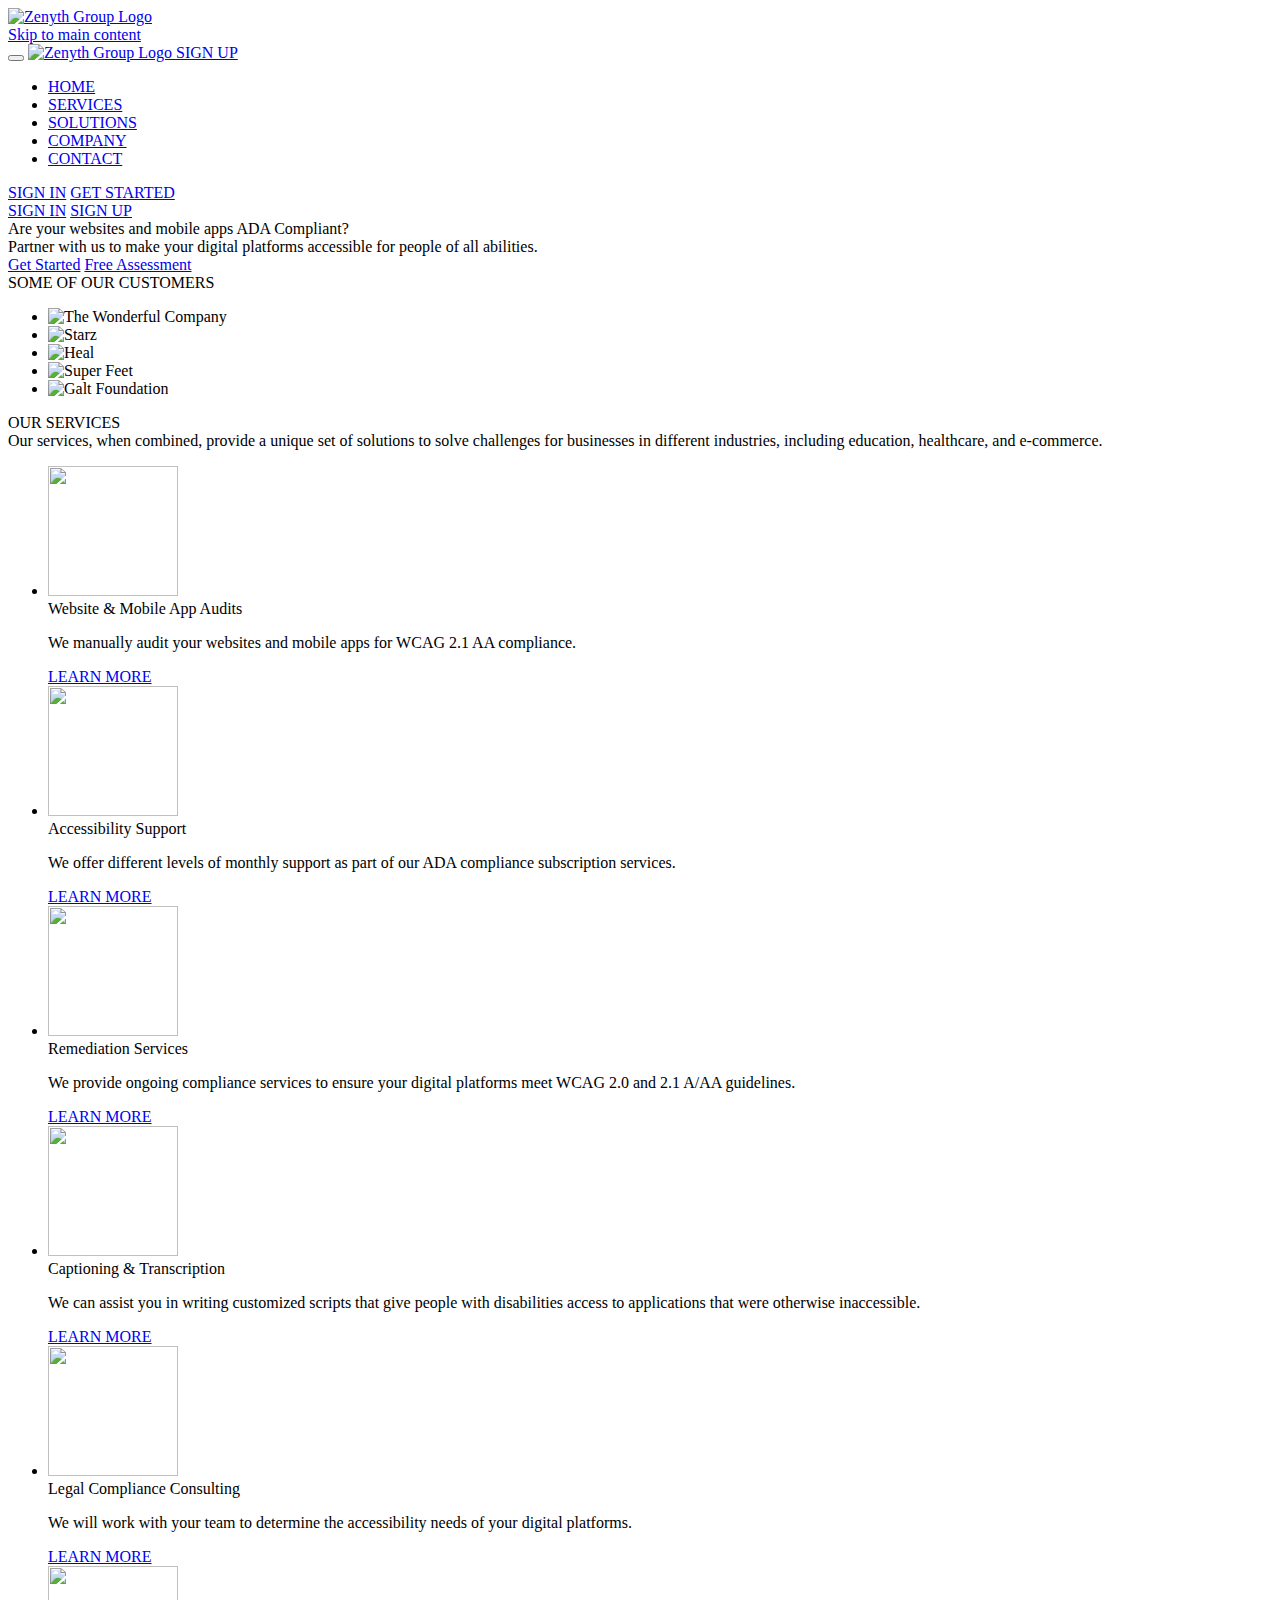
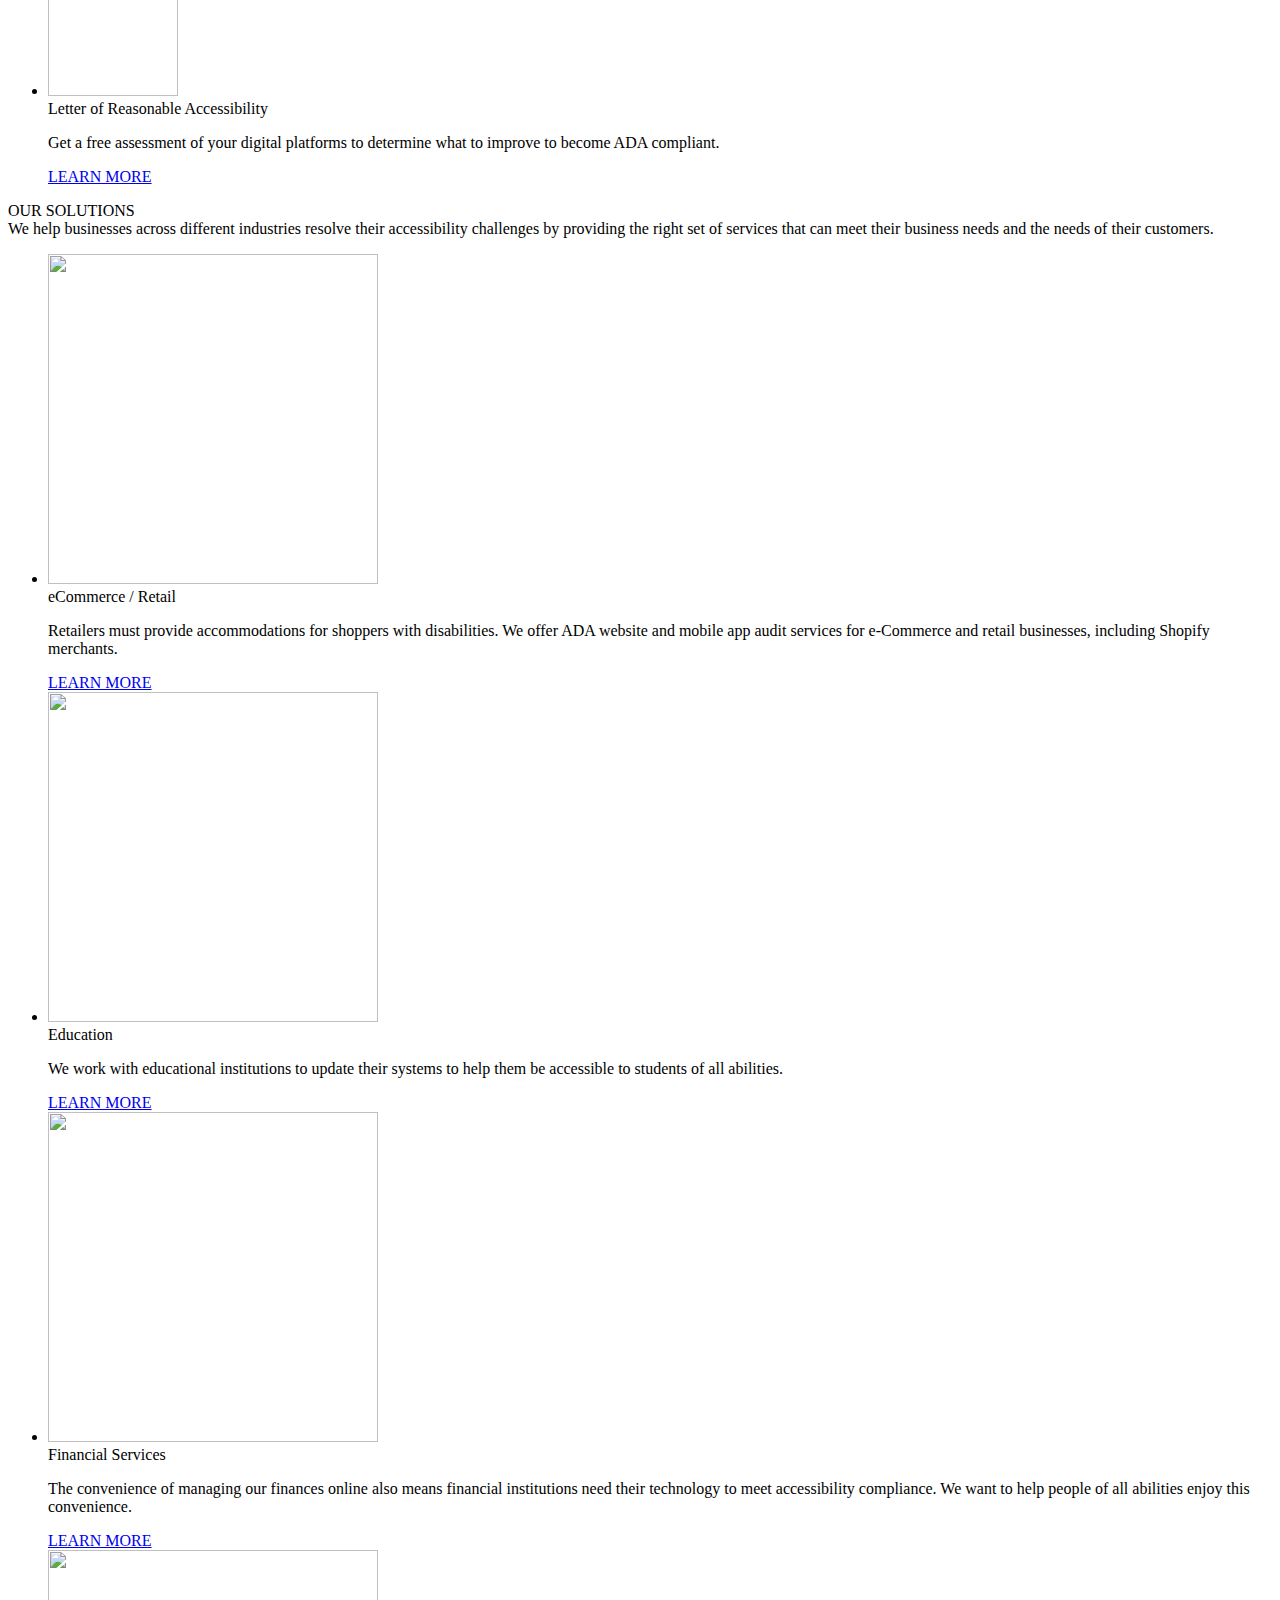
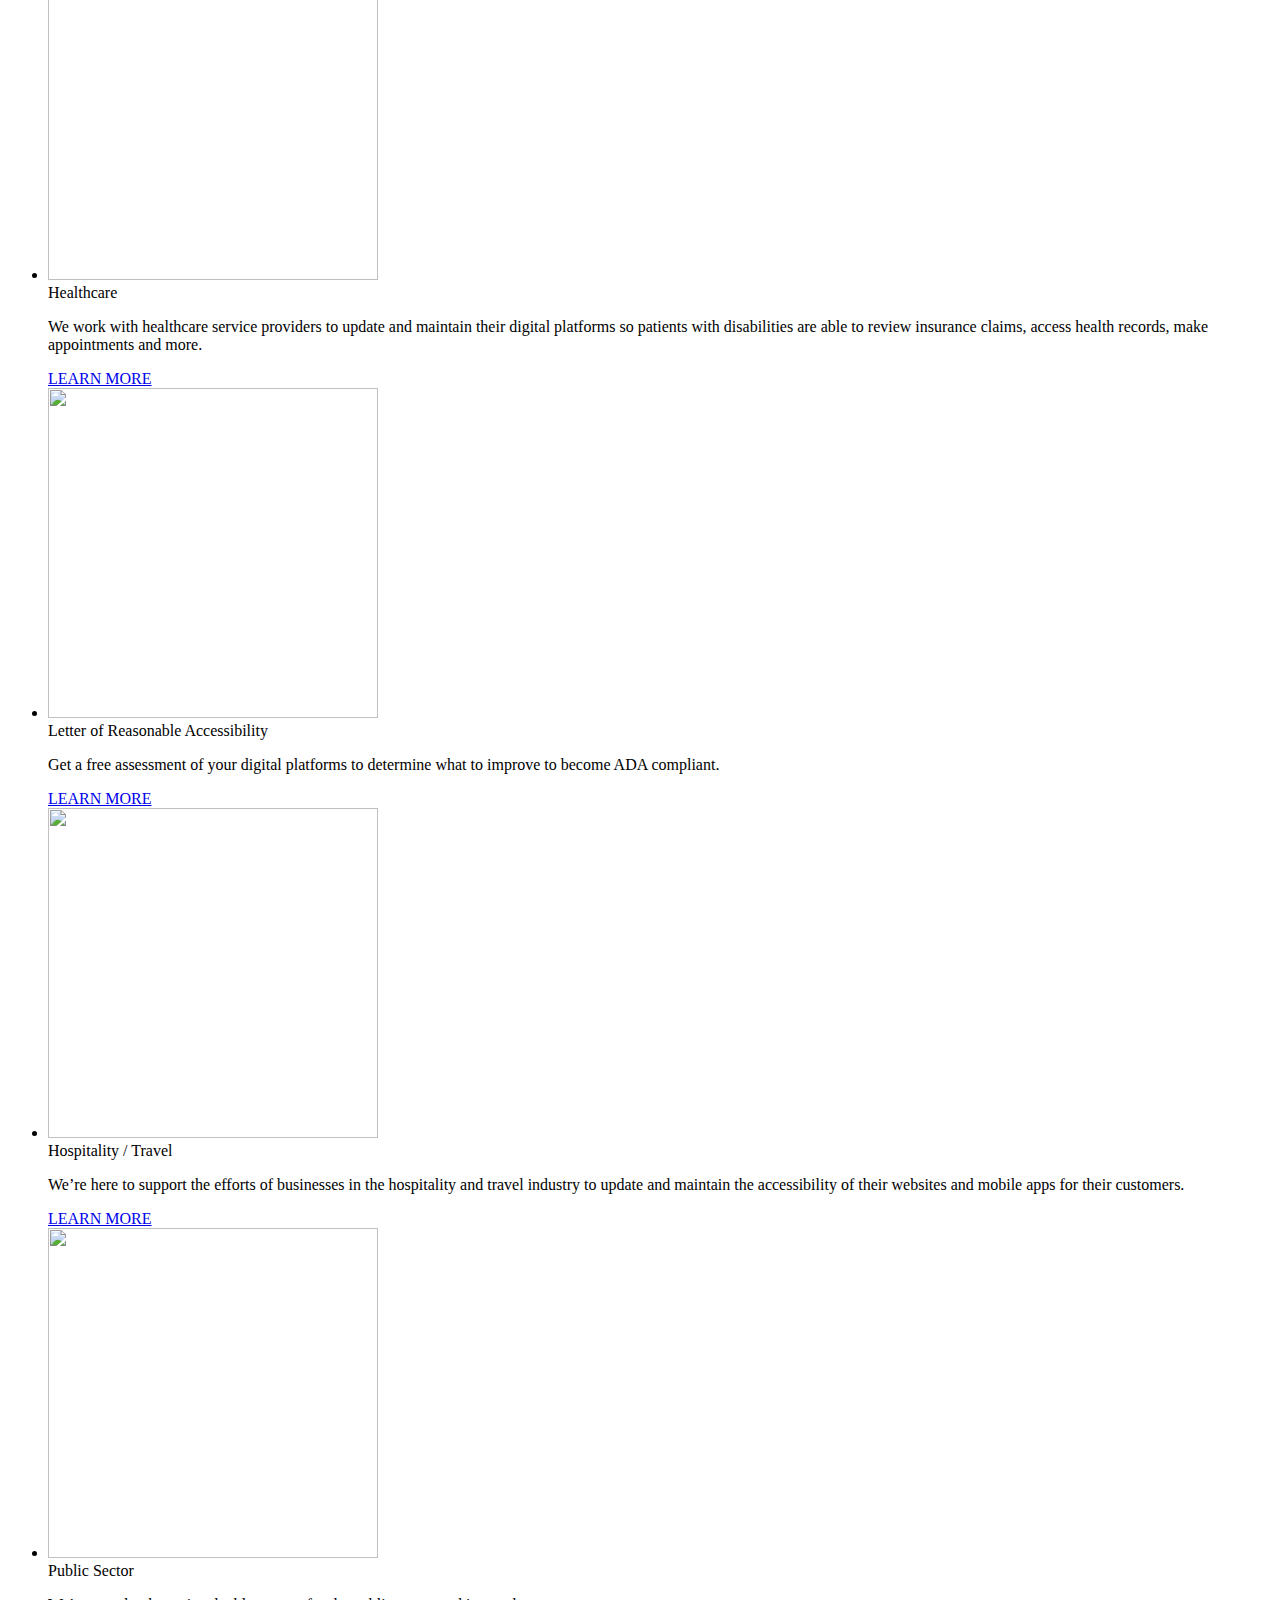
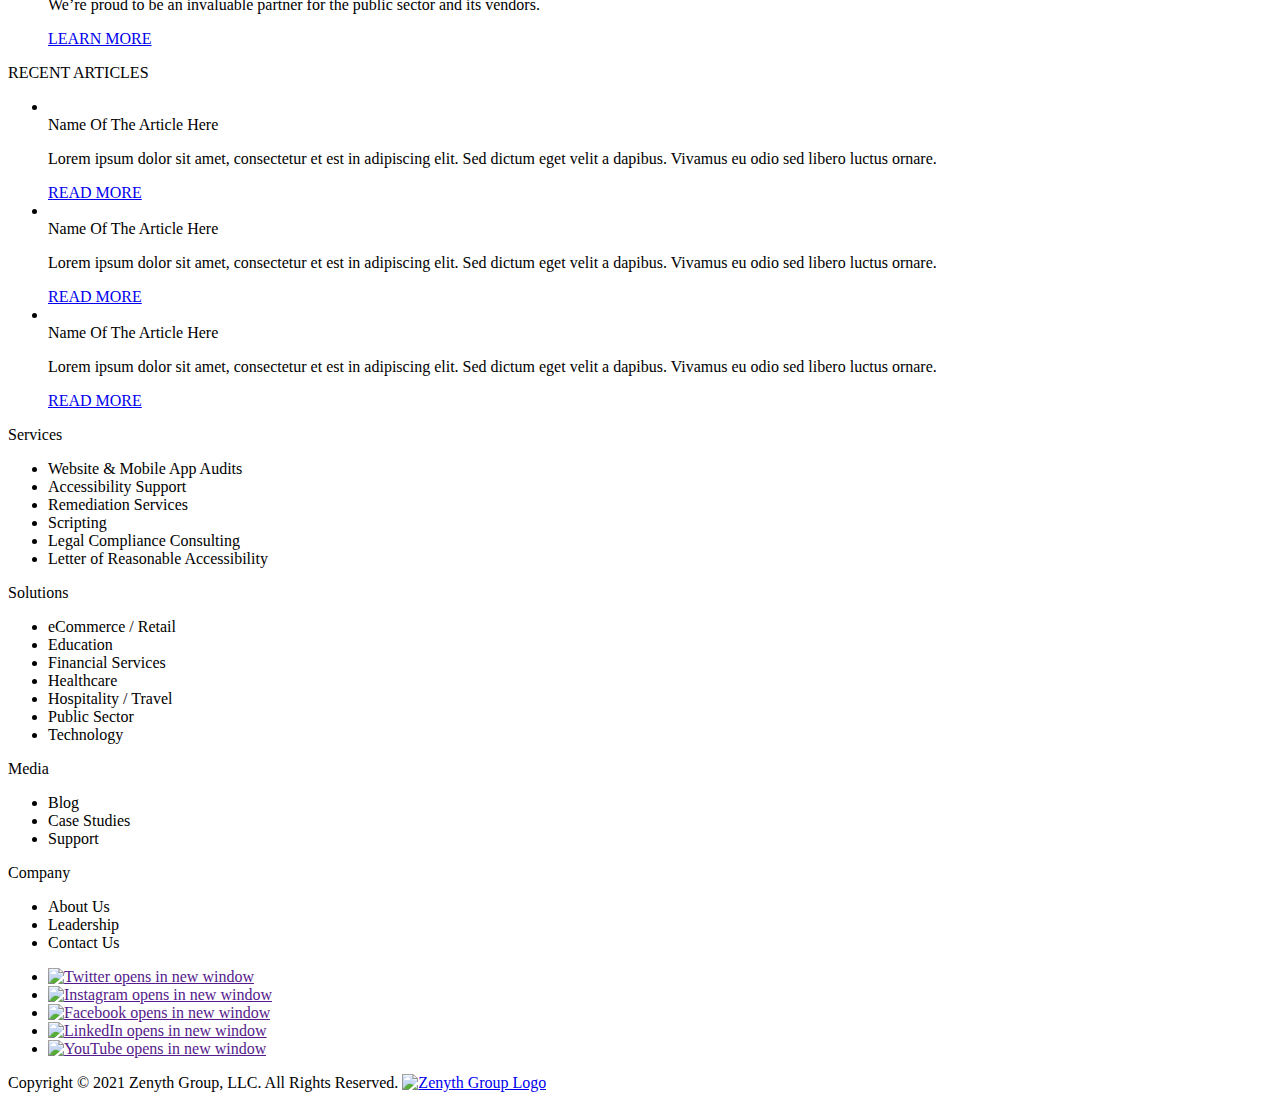
==== index.html @ 2372aa86 "Add files via upload" ====
<!DOCTYPE html>
<html lang="en">
  <head>
    <meta charset="utf-8" />
    <meta http-equiv="X-UA-Compatible" content="IE=edge" />
    <meta name="viewport" content="width=device-width, initial-scale=1" />
    <title>Zenyth Group - ADA Website and App Accessibility</title>
    <meta
      name="description"
      content="A custom answer to a standard problem.We provide lenders with custom experiences for their borrowers that instill confidence through upholding their brand and service standards."
    />
    <meta name="keywords" content="" />

    <!-----FONTS------->
    <link
      rel="stylesheet"
      href="https://fonts.googleapis.com/css?family=Open+Sans:400,300italic,300,600,400italic,600italic,700,700italic,800,800italic"
    />

    <!----BOOTSTRAP----->

    <link rel="stylesheet" href="css/bootstrap.min.css" />

    <!----CSS------>
    <link rel="stylesheet" href="css/common.css" />
    <link rel="stylesheet" href="css/home.css" />
  </head>
  <body>
    <!----HEADER---->
    <header class="row">
      <div class="d-none d-lg-inline col-lg-4">
        <a href="index.html" class="brand_logo">
          <img
            src="images/logo.png"
            alt="Zenyth Group Logo"
            width="270"
            height="100"
          />
        </a>
      </div>
      <a
        class="visually-hidden-focusable skipToContentLink d-none d-lg-inline"
        href="#"
        >Skip to main content</a
      >
      <nav
        class="navbar navbar-expand-lg navbar-light d-lg-inline-block col-lg-4 col-sm-12"
      >
        <div>
          <button
            class="navbar-toggler"
            type="button"
            data-bs-toggle="collapse"
            data-bs-target="#navbarTogglerDemo03"
            aria-controls="navbarTogglerDemo03"
            aria-expanded="false"
            aria-label="Toggle navigation"
          >
            <span class="navbar-toggler-icon"></span>
          </button>
          <a
            href="index.html"
            class="brand_logo_mobile d-lg-none"
            role="button"
          >
            <img
              src="images/logo.png"
              alt="Zenyth Group Logo"
              width="190"
              height="70"
            />
          </a>
          <a href="#" class="redBtn d-lg-none" role="button">SIGN UP</a>
          <div class="collapse navbar-collapse" id="navbarTogglerDemo03">
            <div class="navbar-nav">
              <ul>
                <li>
                  <a
                    class="nav-link active"
                    aria-current="page"
                    href="index.html"
                    >HOME</a
                  >
                </li>
                <li><a class="nav-link" href="services.html">SERVICES</a></li>
                <li><a class="nav-link" href="solutions.html">SOLUTIONS</a></li>
                <li><a class="nav-link" href="#">COMPANY</a></li>
                <li><a class="nav-link" href="#">CONTACT</a></li>
              </ul>
            </div>
            <a
              href="#"
              class="transparentBtnBorder d-lg-none fullWidth"
              role="button"
              >SIGN IN</a
            >
            <a href="#" class="redBtn d-lg-none fullWidth" role="button"
              >GET STARTED</a
            >
          </div>
        </div>
      </nav>
      <div class="col-lg-4 d-none d-lg-inline">
        <div class="buttonLinks float-end">
          <a href="#" class="transparentBtn" role="button">SIGN IN</a>
          <a href="#" class="redBtn" role="button">SIGN UP</a>
        </div>
      </div>
    </header>
    <section id="homePage" class="row mainContainer" role="main">
      <!-- HERO -->
      <div class="topBanner col-sm-12">
        <div class="topBannerContainer">
          <div class="heading" role="heading" aria-level="1">
            Are your websites and mobile apps ADA Compliant?
          </div>
          <div class="partnerText">
            Partner with us to make your digital platforms accessible for people
            of all abilities.
          </div>
          <div class="buttons">
            <a href="contact.php" class="redBtn" role="button">Get Started</a>
            <a
              href="assessment.php"
              class="transparentBtnBorder whiteAll"
              role="button"
              >Free Assessment</a
            >
          </div>
        </div>
      </div>

      <!-- CUSTOMERS -->

      <div class="customers col-sm-12">
        <div class="heading" role="heading" aria-level="2">
          SOME OF OUR CUSTOMERS
        </div>
        <ul>
          <li class="customer-logos">
            <img src="./images/customer1.png" alt="The Wonderful Company" />
          </li>
          <li class="customer-logos">
            <img src="./images/customer2.png" alt="Starz" />
          </li>
          <li class="customer-logos">
            <img src="./images/customer3.png" alt="Heal" />
          </li>
          <li class="customer-logos">
            <img src="./images/customer4.png" alt="Super Feet" />
          </li>
          <li class="customer-logos">
            <img src="./images/customer5.png" alt="Galt Foundation" />
          </li>
        </ul>
      </div>

      <!-- DBA -->

      <div class="dbaContainer col-sm-12">
        <div class="heading" role="heading" aria-level="2">OUR SERVICES</div>
        <div class="description">
          Our services, when combined, provide a unique set of solutions to
          solve challenges for businesses in different industries, including
          education, healthcare, and e-commerce.
        </div>
        <ul class="servicesList">
          <li>
            <img
              src="./images/services1.png"
              style="height: 130px; width: 130px"
              alt=""
            />
            <div class="subHeading" role="heading" aria-level="3">
              Website & Mobile App Audits
            </div>
            <p>
              We manually audit your websites and mobile apps for WCAG 2.1 AA
              compliance.
            </p>
            <a
              href="services.php"
              class="transparentBtnBorder"
              role="button"
              aria-label="Learn more about Website & Mobile App Audits"
              >LEARN MORE</a
            >
          </li>
          <li>
            <img
              src="./images/services3.png"
              style="height: 130px; width: 130px"
              alt=""
            />
            <div class="subHeading" role="heading" aria-level="3">
              Accessibility Support
            </div>
            <p>
              We offer different levels of monthly support as part of our ADA
              compliance subscription services.
            </p>
            <a
              href="services.php"
              class="transparentBtnBorder"
              aria-label="Learn more about Accessibility Support"
              role="button"
              >LEARN MORE</a
            >
          </li>
          <li>
            <img
              src="./images/services3.png"
              style="height: 130px; width: 130px"
              alt=""
            />
            <div class="subHeading" role="heading" aria-level="3">
              Remediation Services
            </div>
            <p>
              We provide ongoing compliance services to ensure your digital
              platforms meet WCAG 2.0 and 2.1 A/AA guidelines.
            </p>
            <a
              href="services.php"
              class="transparentBtnBorder"
              aria-label="Learn more about Remediation Services"
              role="button"
              >LEARN MORE</a
            >
          </li>
          <li>
            <img
              src="./images/services4.png"
              style="height: 130px; width: 130px"
              alt=""
            />
            <div class="subHeading" role="heading" aria-level="3">
              Captioning & Transcription
            </div>
            <p>
              We can assist you in writing customized scripts that give people
              with disabilities access to applications that were otherwise
              inaccessible.
            </p>
            <a
              href="services.php"
              class="transparentBtnBorder"
              aria-label="Learn more about Captioning & Transcription"
              role="button"
              >LEARN MORE</a
            >
          </li>
          <li>
            <img
              src="./images/services5.png"
              style="height: 130px; width: 130px"
              alt=""
            />
            <div class="subHeading" role="heading" aria-level="3">
              Legal Compliance Consulting
            </div>
            <p>
              We will work with your team to determine the accessibility needs
              of your digital platforms.
            </p>
            <a
              href="services.php"
              class="transparentBtnBorder"
              aria-label="Learn more about Legal Compliance Consulting"
              role="button"
              >LEARN MORE</a
            >
          </li>
          <li>
            <img
              src="./images/services6.png"
              style="height: 130px; width: 130px"
              alt=""
            />
            <div class="subHeading" role="heading" aria-level="3">
              Letter of Reasonable Accessibility
            </div>
            <p>
              Get a free assessment of your digital platforms to determine what
              to improve to become ADA compliant.
            </p>
            <a
              href="services.php"
              class="transparentBtnBorder"
              aria-label="Learn more about Letter of Reasonable Accessibility"
              role="button"
              >LEARN MORE</a
            >
          </li>
        </ul>
      </div>

      <!-- SOLUTIONS -->

      <div class="solutions col-sm-12">
        <div class="container">
          <div class="heading" role="heading" aria-level="2">OUR SOLUTIONS</div>
          <div class="description">
            We help businesses across different industries resolve their
            accessibility challenges by providing the right set of services that
            can meet their business needs and the needs of their customers.
          </div>
          <ul>
            <li class="solution left">
              <img
                src="./images/solutions1.png"
                style="height: 330px; width: 330px"
                alt=""
              />
              <div class="content">
                <div class="subHeading" role="heading" aria-level="3">
                  eCommerce / Retail
                </div>
                <p>
                  Retailers must provide accommodations for shoppers with
                  disabilities. We offer ADA website and mobile app audit
                  services for e-Commerce and retail businesses, including
                  Shopify merchants.
                </p>
                <a
                  href="solutions.php"
                  class="transparentBtnBorder"
                  role="button"
                  aria-label="Learn more about eCommerce / Retail"
                  >LEARN MORE</a
                >
              </div>
            </li>
            <li class="solution right">
              <img
                src="./images/solutions2.png"
                style="height: 330px; width: 330px"
                alt=""
              />
              <div class="content">
                <div class="subHeading" role="heading" aria-level="3">
                  Education
                </div>
                <p>
                  We work with educational institutions to update their systems
                  to help them be accessible to students of all abilities.
                </p>
                <a
                  href="solutions.php"
                  class="transparentBtnBorder"
                  role="button"
                  aria-label="Learn more about Education"
                  >LEARN MORE</a
                >
              </div>
            </li>
            <li class="solution left">
              <img
                src="./images/solutions3.png"
                style="height: 330px; width: 330px"
                alt=""
              />
              <div class="content">
                <div class="subHeading" role="heading" aria-level="3">
                  Financial Services
                </div>
                <p>
                  The convenience of managing our finances online also means
                  financial institutions need their technology to meet
                  accessibility compliance. We want to help people of all
                  abilities enjoy this convenience.
                </p>
                <a
                  href="solutions.php"
                  class="transparentBtnBorder"
                  role="button"
                  aria-label="Learn more about Financial Services"
                  >LEARN MORE</a
                >
              </div>
            </li>
            <li class="solution right">
              <img
                src="./images/solutions4.png"
                style="height: 330px; width: 330px"
                alt=""
              />
              <div class="content">
                <div class="subHeading" role="heading" aria-level="3">
                  Healthcare
                </div>
                <p>
                  We work with healthcare service providers to update and
                  maintain their digital platforms so patients with disabilities
                  are able to review insurance claims, access health records,
                  make appointments and more.
                </p>
                <a
                  href="solutions.php"
                  class="transparentBtnBorder"
                  role="button"
                  aria-label="Learn more about Healthcare"
                  >LEARN MORE</a
                >
              </div>
            </li>
            <li class="solution left">
              <img
                src="./images/solutions5.png"
                style="height: 330px; width: 330px"
                alt=""
              />
              <div class="content">
                <div class="subHeading" role="heading" aria-level="3">
                  Letter of Reasonable Accessibility
                </div>
                <p>
                  Get a free assessment of your digital platforms to determine
                  what to improve to become ADA compliant.
                </p>
                <a
                  href="solutions.php"
                  class="transparentBtnBorder"
                  role="button"
                  aria-label="Learn more about Letter of Reasonable Accessibility"
                  >LEARN MORE</a
                >
              </div>
            </li>
            <li class="solution right">
              <img
                src="./images/solutions6.png"
                style="height: 330px; width: 330px"
                alt=""
              />
              <div class="content">
                <div class="subHeading" role="heading" aria-level="3">
                  Hospitality / Travel
                </div>
                <p>
                  We’re here to support the efforts of businesses in the
                  hospitality and travel industry to update and maintain the
                  accessibility of their websites and mobile apps for their
                  customers.
                </p>
                <a
                  href="solutions.php"
                  class="transparentBtnBorder"
                  role="button"
                  aria-label="Learn more about Hospitality / Travel"
                  >LEARN MORE</a
                >
              </div>
            </li>
            <li class="solution left">
              <img
                src="./images/solutions7.png"
                style="height: 330px; width: 330px"
                alt=""
              />
              <div class="content">
                <div class="subHeading" role="heading" aria-level="3">
                  Public Sector
                </div>
                <p>
                  We’re proud to be an invaluable partner for the public sector
                  and its vendors.
                </p>
                <a
                  href="solutions.php"
                  class="transparentBtnBorder"
                  role="button"
                  aria-label="Learn more about Public Sector"
                  >LEARN MORE</a
                >
              </div>
            </li>
          </ul>
        </div>
      </div>

      <!-- ARTICLES -->

      <div class="articles col-sm-12">
        <div class="heading" role="heading" aria-level="2">RECENT ARTICLES</div>
        <ul>
          <li>
            <img src="./images/article1.png" alt="" />
            <div class="subHeading" role="heading" aria-level="3">
              Name Of The Article Here
            </div>
            <p>
              Lorem ipsum dolor sit amet, consectetur et est in adipiscing elit.
              Sed dictum eget velit a dapibus. Vivamus eu odio sed libero luctus
              ornare.
            </p>
            <a
              href="solutions.php"
              class="transparentBtnBorder"
              role="button"
              aria-label="Read more about article 1"
              >READ MORE</a
            >
          </li>
          <li>
            <img src="./images/article2.png" alt="" />
            <div class="subHeading" role="heading" aria-level="3">
              Name Of The Article Here
            </div>
            <p>
              Lorem ipsum dolor sit amet, consectetur et est in adipiscing elit.
              Sed dictum eget velit a dapibus. Vivamus eu odio sed libero luctus
              ornare.
            </p>
            <a
              href="solutions.php"
              class="transparentBtnBorder"
              role="button"
              aria-label="Read more about article 2"
              >READ MORE</a
            >
          </li>
          <li>
            <img src="./images/article3.png" alt="" />
            <div class="subHeading" role="heading" aria-level="3">
              Name Of The Article Here
            </div>
            <p>
              Lorem ipsum dolor sit amet, consectetur et est in adipiscing elit.
              Sed dictum eget velit a dapibus. Vivamus eu odio sed libero luctus
              ornare.
            </p>
            <a
              href="solutions.php"
              class="transparentBtnBorder"
              role="button"
              aria-label="Read more about article 3"
              >READ MORE</a
            >
          </li>
        </ul>
      </div>
    </section>
    <footer>
      <div class="AllLinksList d-none d-lg-flex">
        <div class="servicesList">
          <div class="subHeading" role="heading" aria-level="3">Services</div>
          <ul>
            <li>Website & Mobile App Audits</li>
            <li>Accessibility Support</li>
            <li>Remediation Services</li>
            <li>Scripting</li>
            <li>Legal Compliance Consulting</li>
            <li>Letter of Reasonable Accessibility</li>
          </ul>
        </div>
        <div class="solutionsList">
          <div class="subHeading" role="heading" aria-level="3">Solutions</div>
          <ul>
            <li>eCommerce / Retail</li>
            <li>Education</li>
            <li>Financial Services</li>
            <li>Healthcare</li>
            <li>Hospitality / Travel</li>
            <li>Public Sector</li>
            <li>Technology</li>
          </ul>
        </div>
        <div class="mediaList">
          <div class="subHeading" role="heading" aria-level="3">Media</div>
          <ul>
            <li>Blog</li>
            <li>Case Studies</li>
            <li>Support</li>
          </ul>
        </div>
        <div class="companyList">
          <div class="subHeading" role="heading" aria-level="3">Company</div>
          <ul>
            <li>About Us</li>
            <li>Leadership</li>
            <li>Contact Us</li>
          </ul>
        </div>
      </div>
      <div class="bottomBar">
        <ul class="SocialMediaLogos d-none d-lg-block">
          <li>
            <a href="" target="_blank"
              ><img
                src="./images/social-tw.png"
                alt="Twitter opens in new window"
                style="height: 20px; width: 20px"
            /></a>
          </li>
          <li>
            <a href="" target="_blank"
              ><img
                src="./images/social-ig.png"
                alt="Instagram opens in new window"
                style="height: 20px; width: 20px"
            /></a>
          </li>
          <li>
            <a href="" target="_blank"
              ><img
                src="./images/social-fb.png"
                alt="Facebook opens in new window"
                style="height: 20px; width: 20px"
            /></a>
          </li>
          <li>
            <a href="" target="_blank"
              ><img
                src="./images/social-li.png"
                alt="LinkedIn opens in new window"
                style="height: 20px; width: 20px"
            /></a>
          </li>
          <li>
            <a href="" target="_blank"
              ><img
                src="./images/social-yt.png"
                alt="YouTube opens in new window"
                style="height: 20px; width: 20px"
            /></a>
          </li>
        </ul>
        <span class="copyright">
          Copyright © 2021 Zenyth Group, LLC. All Rights Reserved.
        </span>
        <a href="index.html" class="brand_logo d-none d-lg-block">
          <img
            src="images/logo.png"
            alt="Zenyth Group Logo"
            width="150"
            height="70"
          />
        </a>
      </div>
    </footer>
    <script src="js/bootstrap.min.js"></script>
  </body>
</html>
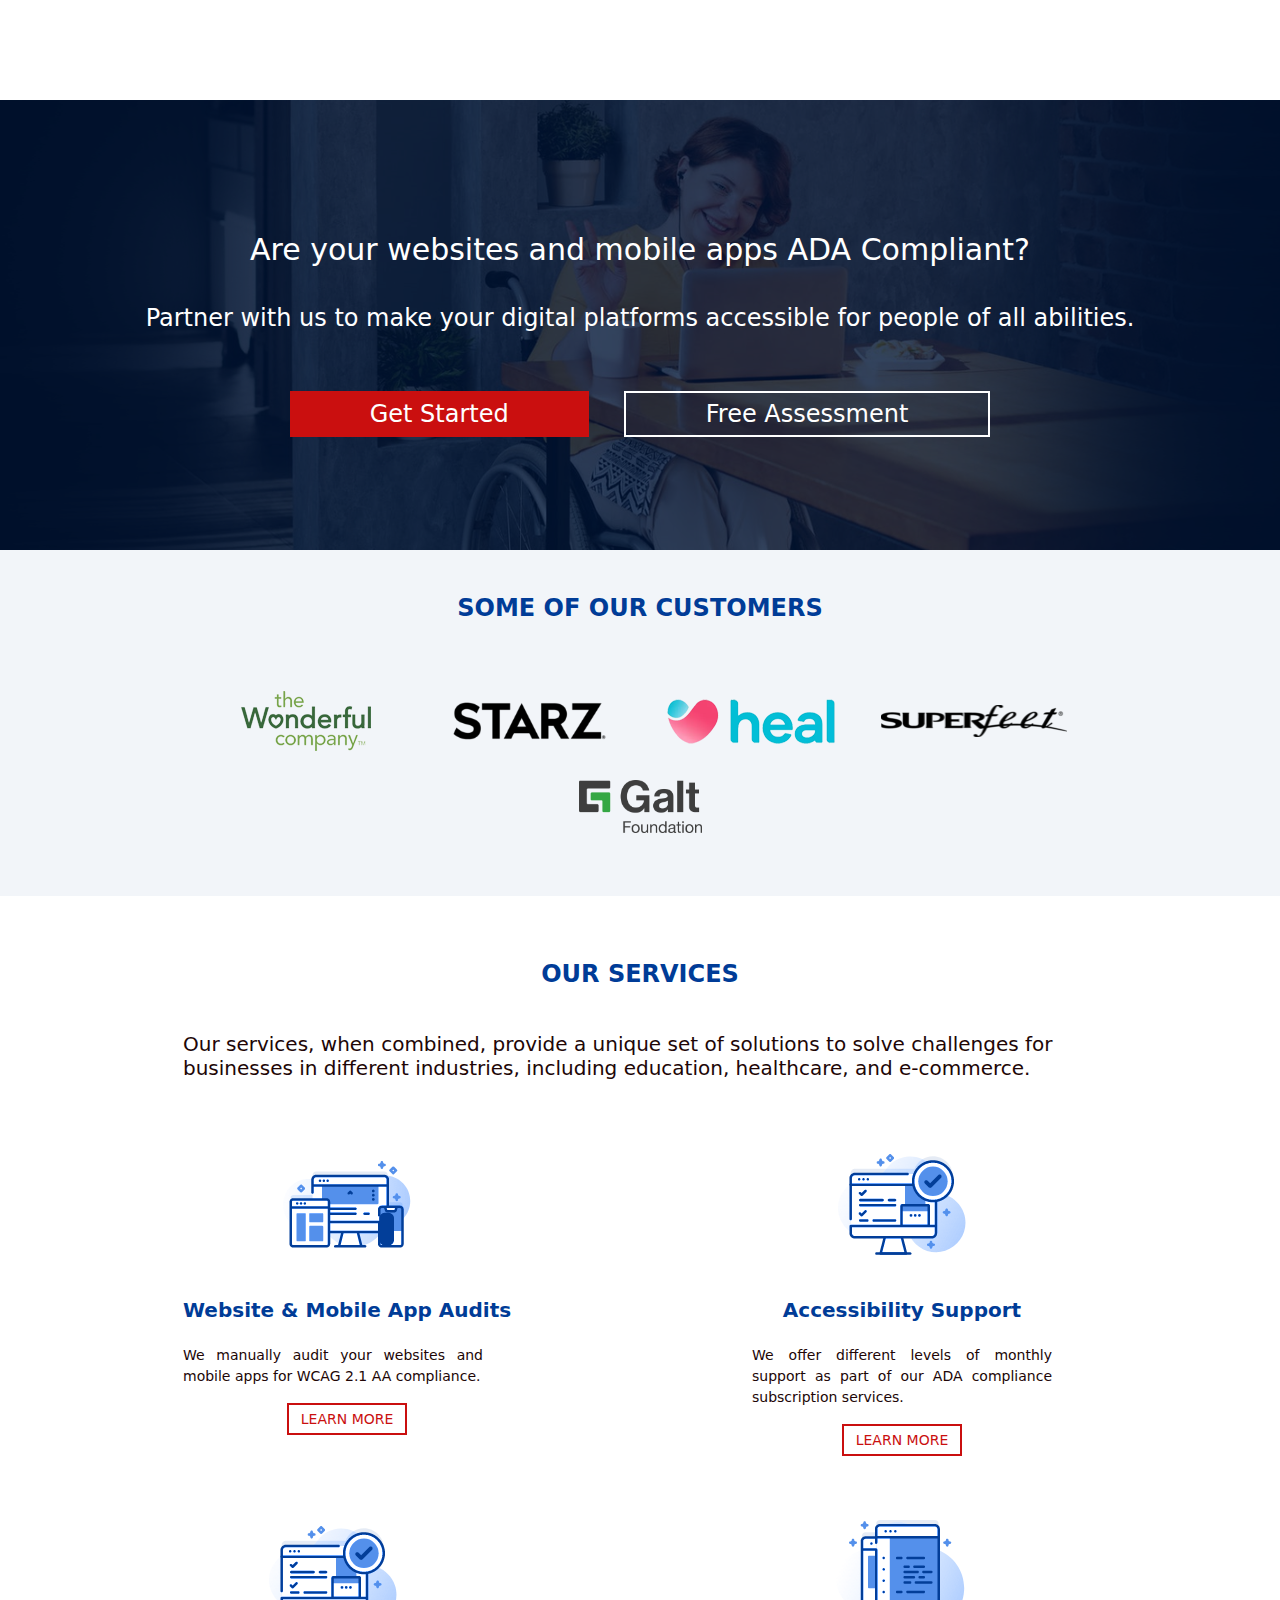
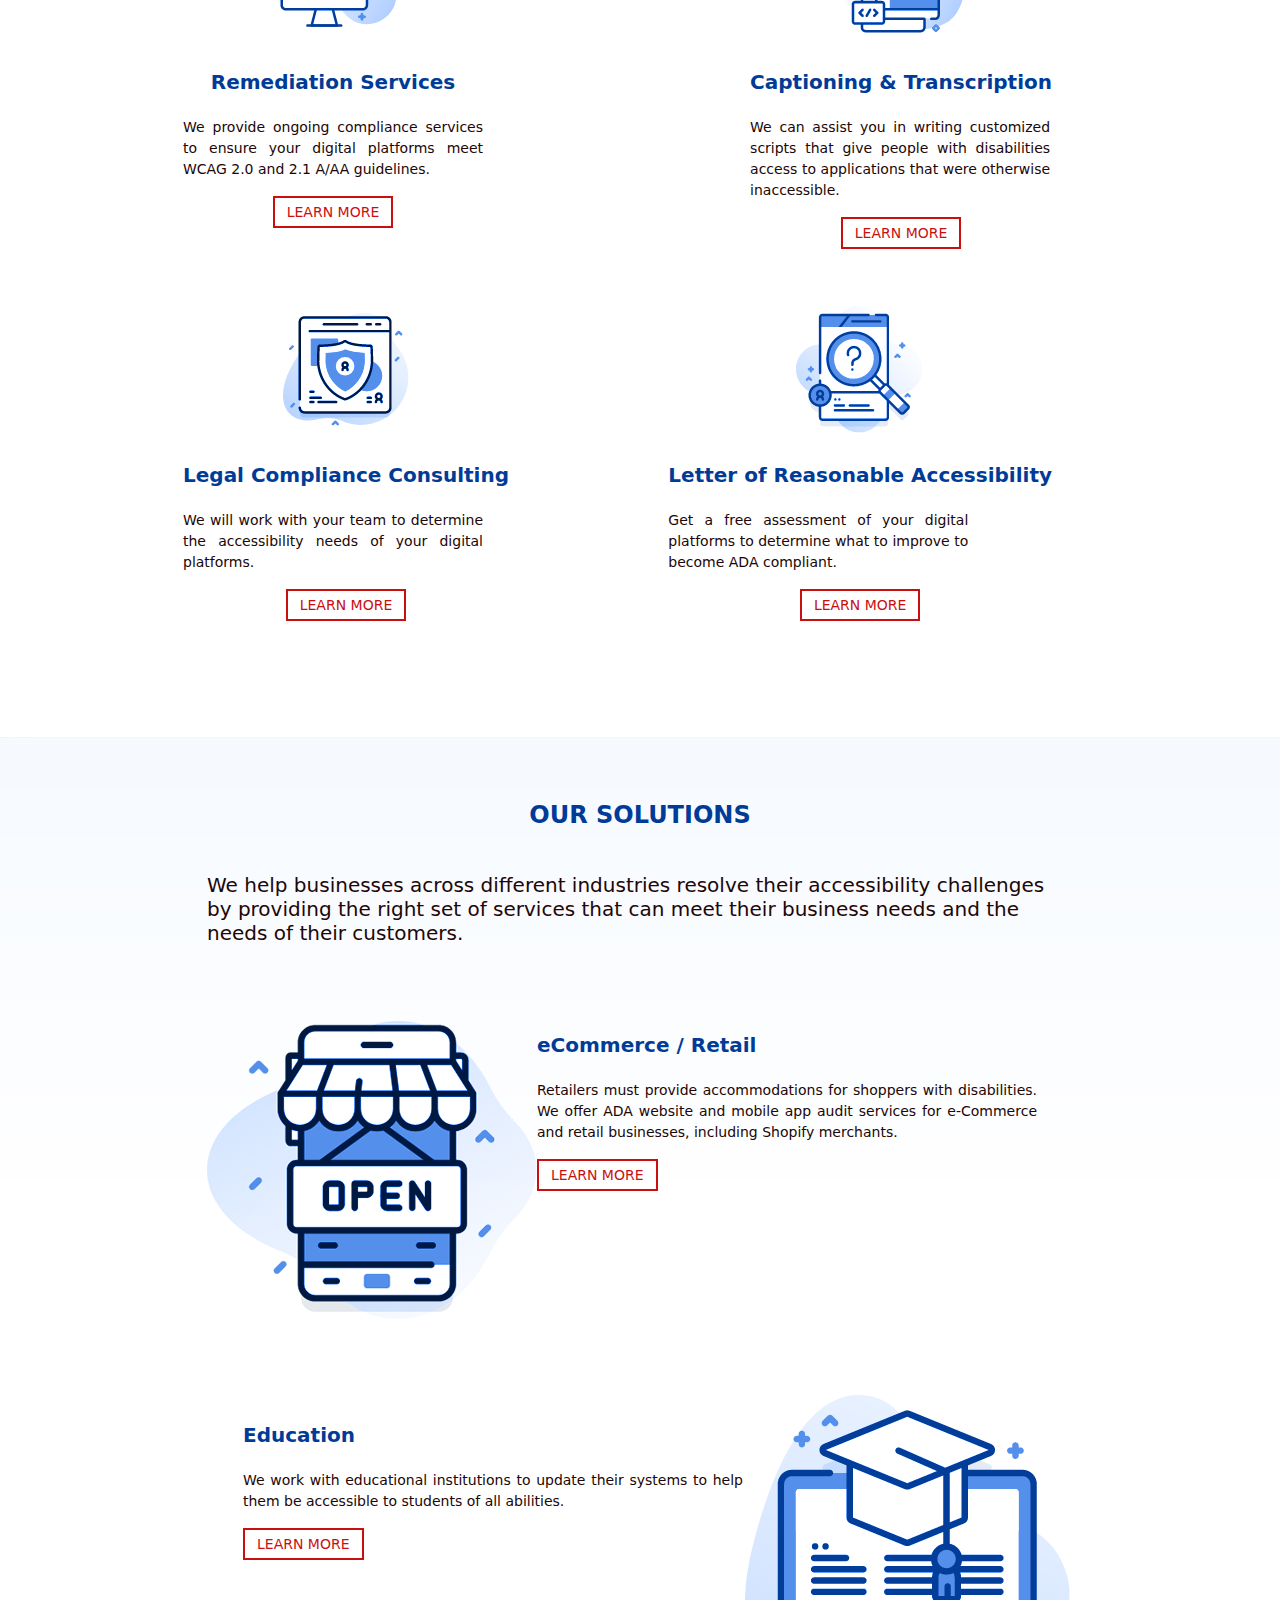
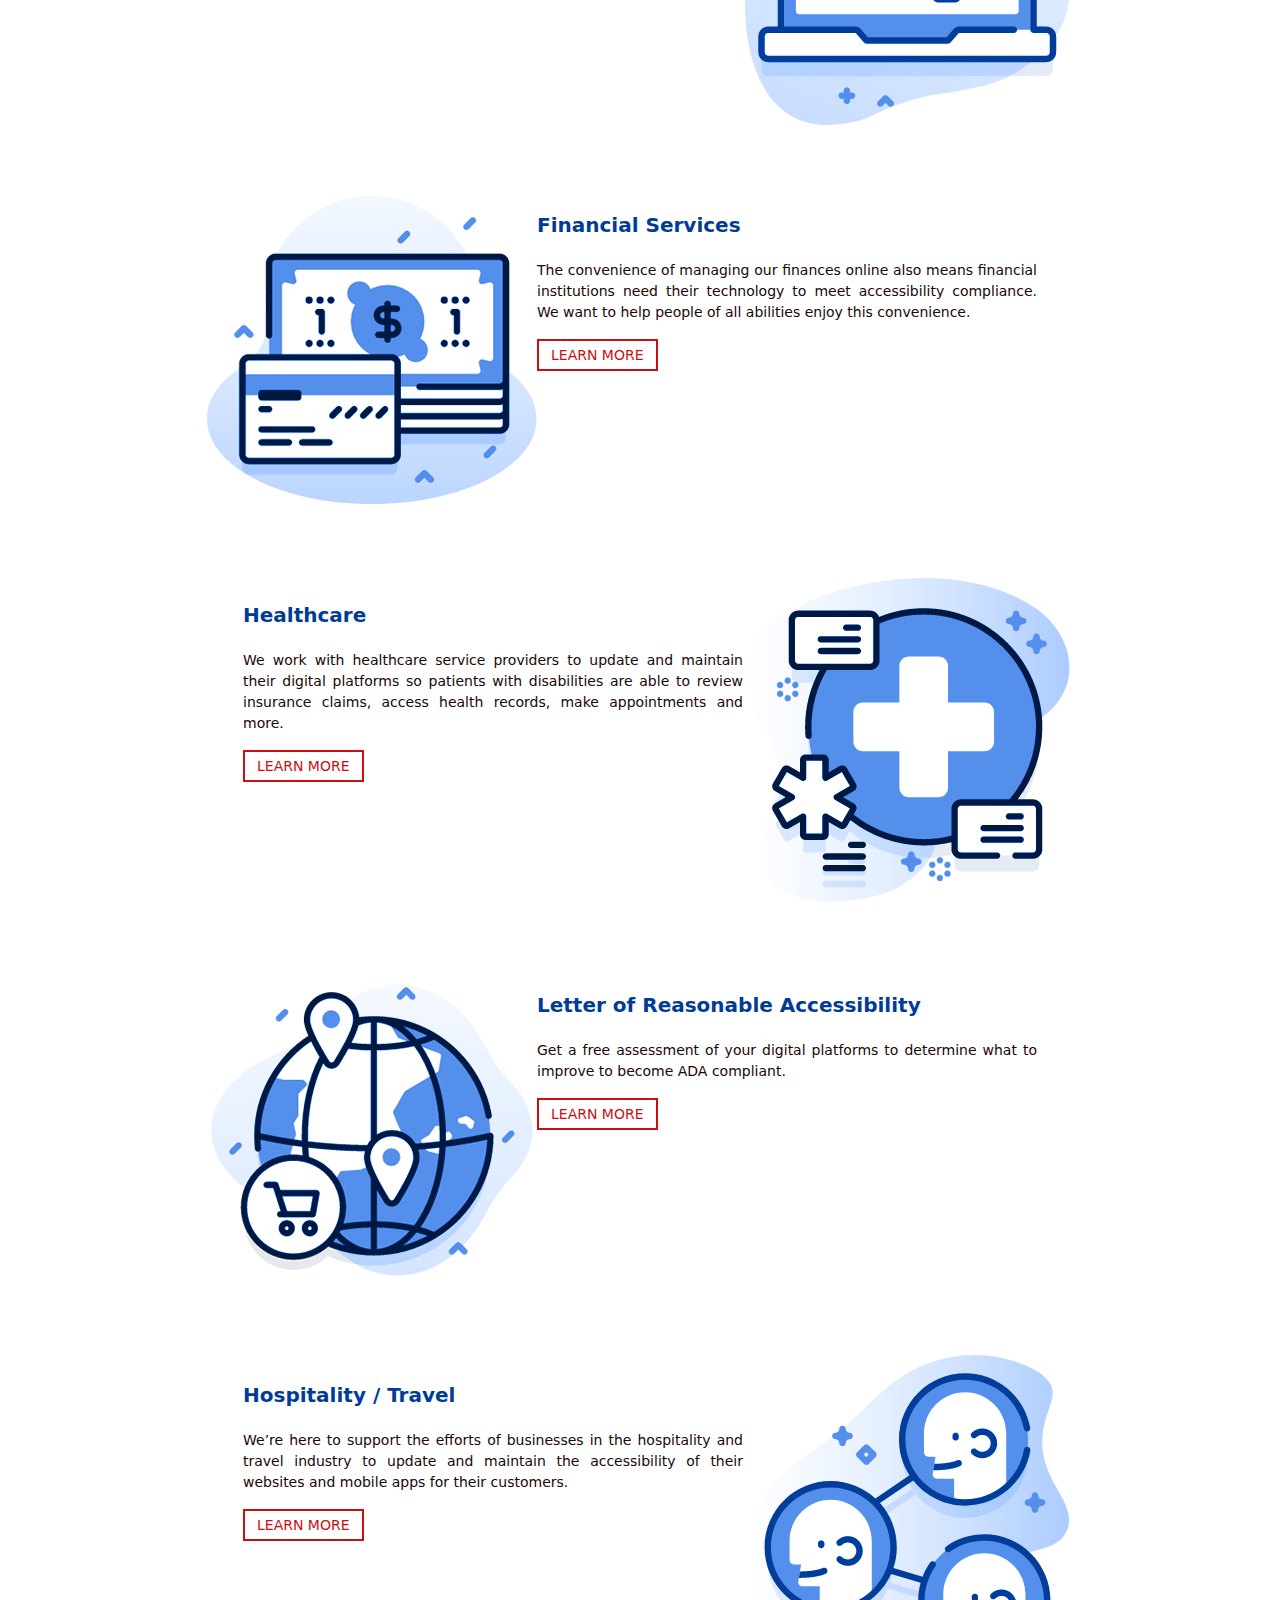
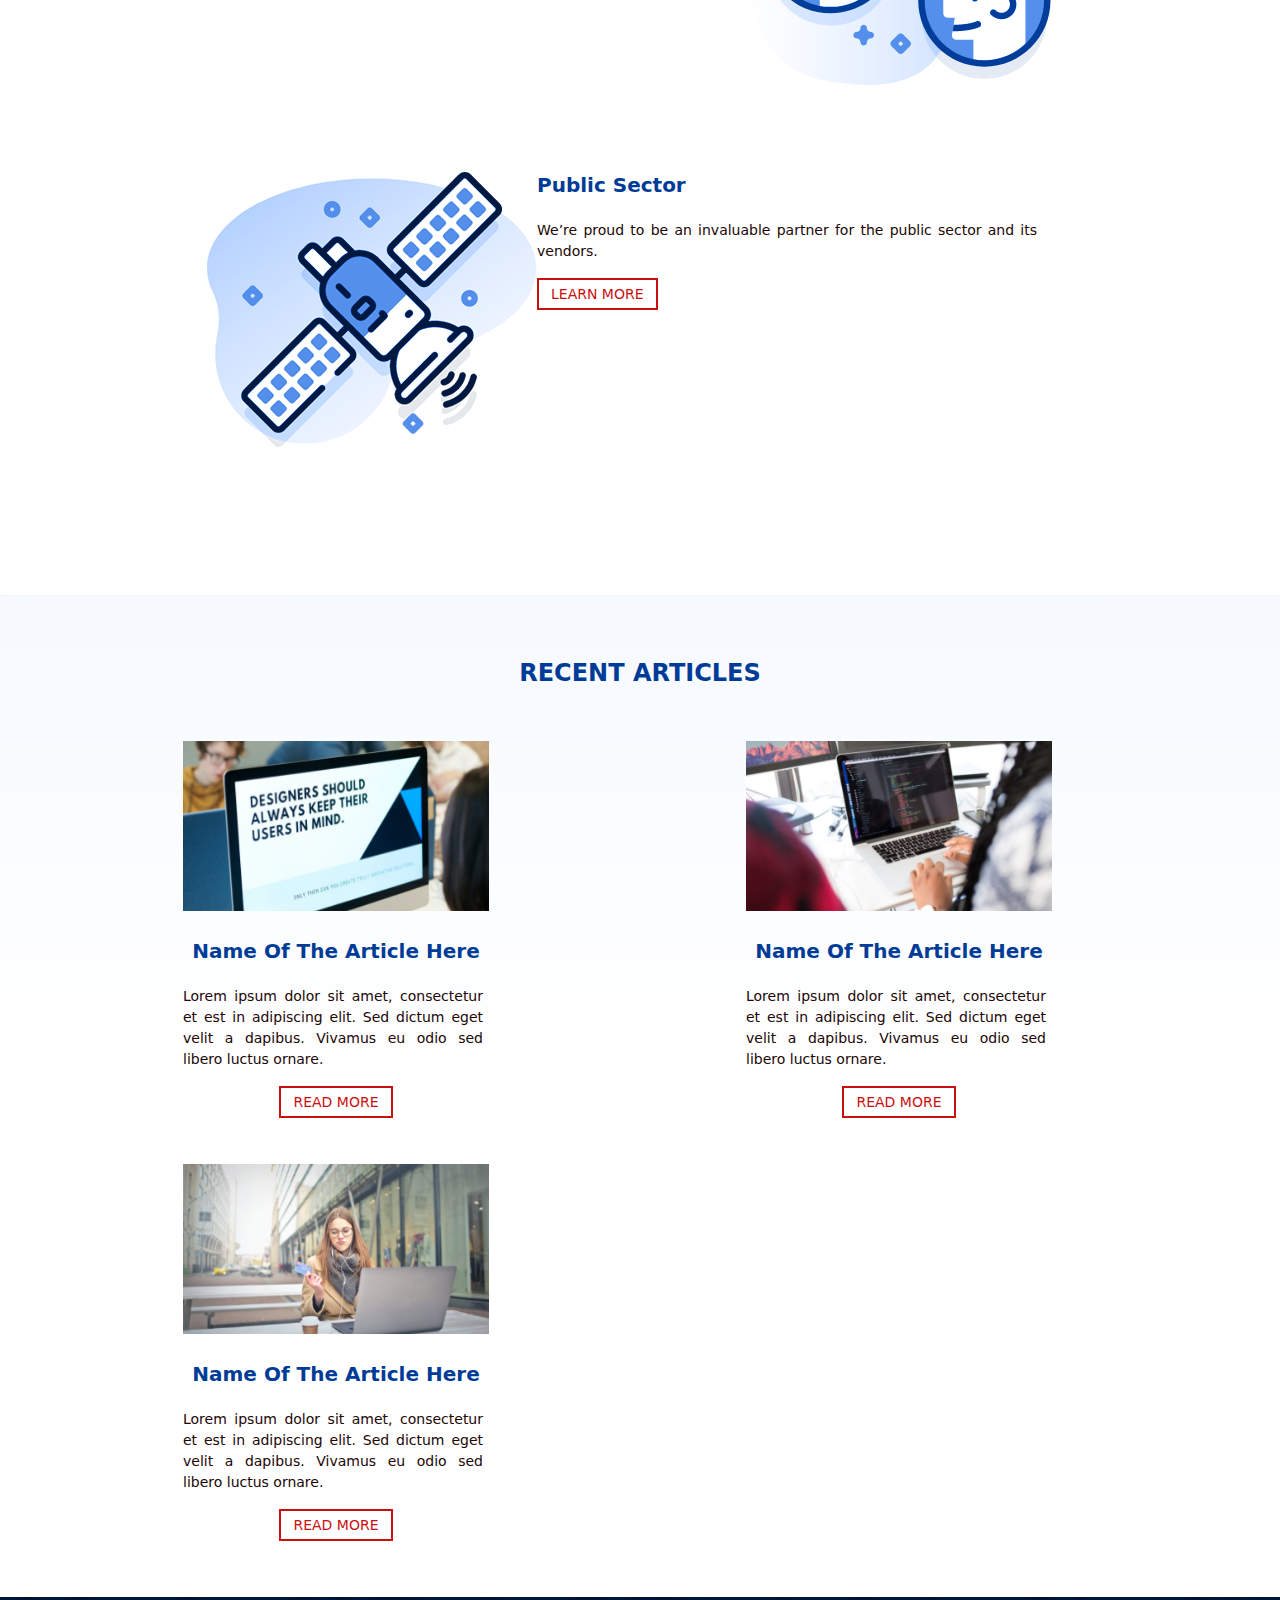
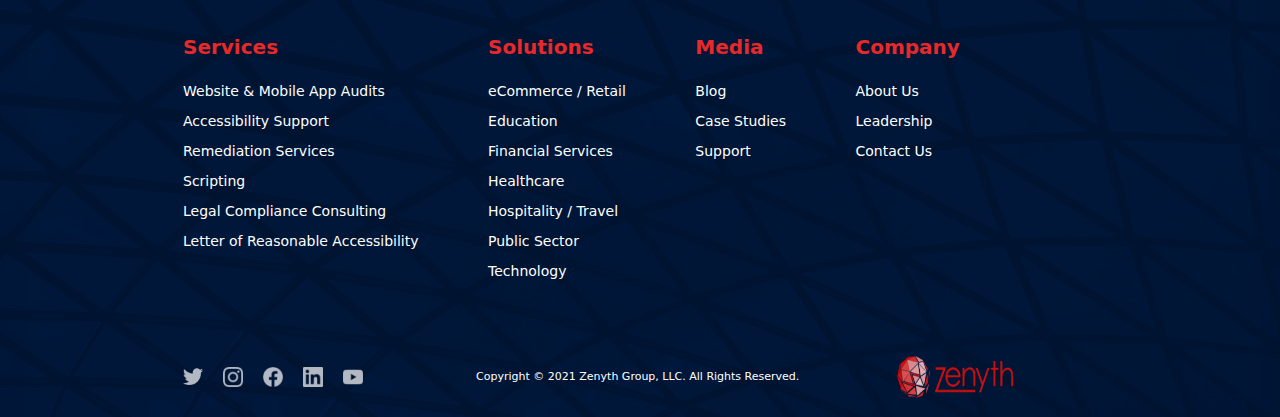
==== commit 81284944: "commenting header to test" ====
--- a/index.html
+++ b/index.html
@@ -27,7 +27,7 @@
   </head>
   <body>
     <!----HEADER---->
-    <header class="row">
+    <!-- <header class="row">
       <div class="d-none d-lg-inline col-lg-4">
         <a href="index.html" class="brand_logo">
           <img
@@ -106,7 +106,7 @@
           <a href="#" class="redBtn" role="button">SIGN UP</a>
         </div>
       </div>
-    </header>
+    </header> -->
     <section id="homePage" class="row mainContainer" role="main">
       <!-- HERO -->
       <div class="topBanner col-sm-12">
--- a/css/common.css
+++ b/css/common.css
@@ -0,0 +1,409 @@
+/* common css */
+.row {
+  margin: 0;
+  padding: 0;
+}
+.redBtn,
+.redBtn:hover {
+  background-color: #ca0f0f;
+  color: #ffffff;
+}
+a {
+  text-decoration: none;
+}
+.transparentBtn,
+.transparentBtn:hover {
+  color: #ca0f0f;
+}
+.transparentBtnBorder,
+.transparentBtnBorder:hover {
+  color: #ca0f0f;
+  border: 2px solid #ca0f0f;
+}
+.fullWidth {
+  width: 100%;
+  display: block;
+  padding: 9px 0px !important;
+  font-size: 24px !important;
+  text-align: center;
+}
+
+ul {
+  padding: 0;
+  margin: 0;
+}
+li {
+  list-style: none;
+}
+
+body {
+  width: 100%;
+  background-color: #ffffff;
+}
+
+section.mainContainer {
+  margin-top: 70px;
+}
+@media screen and (min-width: 992px) {
+  section.mainContainer {
+    margin-top: 100px;
+  }
+}
+
+/*topbanner common css*/
+.topBanner {
+  height: 450px;
+  background-color: #084b9b;
+  background-image: url(../images/hero-home.png);
+  background-position: center center;
+  background-repeat: no-repeat;
+  color: #ffffff;
+}
+.topBanner .topBannerContainer {
+  padding: 28px 22px 0;
+  display: flex;
+  flex-direction: column;
+  align-items: center;
+  justify-content: center;
+}
+.topBanner .partnerText {
+  font-size: 20px;
+  margin: 30px 0 45px;
+  text-align: center;
+  padding: 0 20px;
+}
+.topBanner .heading {
+  font-size: 24px !important;
+  font-weight: normal;
+  line-height: 1.5;
+  text-align: center;
+}
+.topBanner .buttons a {
+  padding: 9px 80px;
+  font-size: 24px;
+  display: block;
+}
+.topBanner .buttons a:first-child {
+  margin-bottom: 30px;
+}
+
+.topBanner .buttons a:last-child {
+  color: #ffffff;
+  border-color: #ffffff;
+  padding: 9px 52px;
+}
+
+@media screen and (min-width: 992px) {
+    .topBanner .topBannerContainer {
+    padding-top: 130px;
+  }
+  .topBanner .heading {
+    font-size: 30px !important;
+    line-height: 40px;
+  }
+  .topBanner .partnerText {
+    font-size: 24px;
+    margin: 30px 0 60px;
+  }
+  .topBanner .buttons a:first-child {
+    margin-right: 30px;
+    margin-bottom: 0;
+  }
+
+  .topBanner .buttons a:last-child {
+    color: #ffffff;
+    border-color: #ffffff;
+    padding: 7px 80px;
+  }
+  .topBanner .buttons a {
+    display: inline;
+  }
+}
+
+
+/*dba container */
+.dbaContainer {
+  padding: 30px 23px;
+}
+.dbaContainer .heading {
+  font-size: 20px;
+  font-weight: 600;
+  color: #003c97;
+  text-align: center;
+}
+
+.dbaContainer .description {
+  font-size: 16px;
+  color: #210606;
+  line-height: 24px;
+  padding: 20px 0 25px;
+}
+
+.dbaContainer .servicesList li {
+  text-align: center;
+  width: 100%;
+  margin-bottom: 60px;
+}
+
+.dbaContainer .servicesList li .subHeading {
+  font-size: 20px;
+  font-weight: 600;
+  color: #003c97;
+  margin-top: 25px;
+}
+.dbaContainer .servicesList li p {
+  font-size: 14px;
+  text-align: justify;
+  color: #210606;
+  margin: 20px 0;
+}
+
+.dbaContainer .servicesList li a {
+  padding: 6px 12px;
+  font-size: 14px;
+}
+
+@media screen and (min-width: 992px) {
+  .dbaContainer {
+    padding: 60px 183px;
+    text-align: center;
+  }
+  .dbaContainer .heading {
+    font-size: 24px;
+  }
+  .dbaContainer .description {
+    font-size: 20px;
+    line-height: normal;
+    text-align: left;
+    padding: 40px 0 60px;
+  }
+  .dbaContainer .servicesList {
+    display: flex;
+    flex-wrap: wrap;
+    justify-content: space-between;
+  }
+  .dbaContainer .servicesList li {
+    display: inline-block;
+    width: auto;
+    margin-right: 45px;
+  }
+  .dbaContainer .servicesList li p {
+    width: 300px;
+  }
+}
+
+/*book assemsnet css */
+.book-assessment{
+        background-image: url(../images/solutions-bg.png);
+        background-position: top center;
+        background-repeat: no-repeat;
+        padding: 40px 24px;
+        text-align: center;
+}
+.book-assessment .heading {
+    font-size: 24px;
+    line-height: 24px;
+    font-weight: 600;
+    color: #003C97;
+}
+.book-assessment a {
+    padding: 6px 12px;
+}
+.book-assessment p {
+    font-size: 14px;
+    line-height: 24px;
+    padding: 20px 0;
+}
+@media screen and (min-width: 992px) {
+    .book-assessment{ 
+        padding: 60px 183px;
+        position: relative;
+        text-align: left;
+    }
+    .book-assessment a {
+        top: 60px;
+        right: 183px;
+        position: absolute;
+    }
+ }
+/* header css */
+header {
+  padding: 0 20px !important;
+  width: 100%;
+  background-color: #ffffff;
+  position: fixed;
+  top: 0;
+}
+header .navbar {
+  padding: 0px;
+}
+header .nav-link {
+  padding: 18px 15px !important;
+  font-size: 16px;
+  font-family: SegoeUI;
+  color: #210606 !important;
+}
+header .nav-link.active {
+  border-right: 4px solid #ca0f0f;
+
+  color: #ca0f0f !important;
+}
+header .navbar .navbar-nav .nav-link:hover {
+  color: #ca0f0f !important;
+}
+header .skipToContentLink {
+  position: absolute;
+  background-color: blue;
+  color: white;
+  text-decoration: none;
+  width: auto;
+  top: 90px;
+  left: 90px;
+}
+header .buttonLinks .redBtn,
+header .buttonLinks .transparentBtn {
+  padding: 5px 14px;
+  font-size: 14px;
+  font-family: SegoeUI;
+}
+header .buttonLinks {
+  padding: 30px 0;
+}
+header .navbar .redBtn {
+  font-size: 12px;
+  padding: 4px 7px;
+}
+header .brand_logo_mobile {
+  margin-left: 40px;
+}
+header .navbar-toggler {
+  border: none !important;
+  padding: 0px !important;
+}
+header .navbar-toggler:focus {
+  color: #ca0f0f;
+}
+header .navbar-collapse .transparentBtnBorder {
+  margin-bottom: 30px;
+}
+header .navbar-collapse {
+  padding-bottom: 50px;
+}
+@media screen and (min-width: 992px) {
+  header {
+    padding: 0 30px !important;
+  }
+  header .nav-link.active {
+    border-bottom: 4px solid #ca0f0f;
+    border-right: none;
+  }
+  header .nav-link {
+    padding: 36px 15px !important;
+  }
+  header .navbar-collapse {
+    padding-bottom: 0;
+  }
+  header .navbar li {
+    display: inline-block;
+  }
+}
+
+/* @media screen and (max-width: 991px) {
+      header .navbar-collapse.collapse.show {
+          visibility:visible;
+          transform: translateX(0);
+      }
+      header .navbar-collapse.collapse{
+      visibility:hidden;
+      transform: translateX(-100%);
+      background-color: white;
+      display: block;
+      position: fixed;
+      top: 0;
+      left: 0;
+      height: 100%;
+      z-index: 1200;
+      width: 90%;
+      padding: 10px;
+      overflow-y: scroll;
+      overflow-x: hidden;
+      transition: visibility .3s ease-in-out, transform .3s ease-in-out;
+  }
+  } */
+
+/*FOOTER */
+
+footer {
+  background-image: url(../images/footer-bg.png);
+  background-position: center center;
+  background-repeat: repeat-y;
+  overflow: hidden;
+  color: #ffffff;
+  padding: 25px 0;
+}
+footer .bottomBar {
+  text-align: center;
+}
+
+footer .copyright {
+  display: inline-block;
+  text-align: left;
+  font-size: 11px;
+}
+
+@media screen and (min-width: 992px) {
+  footer {
+    padding: 40px 183px 0;
+  }
+  footer .AllLinksList,
+  footer .bottomBar {
+    display: flex;
+    justify-content: space-between;
+  }
+  footer .AllLinksList {
+    width: 85%;
+  }
+  footer .AllLinksList .subHeading {
+    font-size: 20px;
+    font-weight: bold;
+    line-height: 1;
+    text-align: left;
+    color: #e82929;
+    margin-bottom: 20px;
+  }
+  footer .AllLinksList li {
+    font-size: 14px;
+    line-height: 2.14;
+    text-align: left;
+    color: #ffffff;
+  }
+
+  footer .bottomBar {
+    margin: 50px 50px 0 0;
+    line-height: 80px;
+  }
+  footer .SocialMediaLogos li {
+    display: inline-block;
+    padding-right: 15px;
+    margin: 0;
+  }
+
+  footer .SocialMediaLogos img {
+    display: inline-block;
+    text-align: right;
+    height: 24px;
+    opacity: 0.7;
+    filter: alpha(opacity=70);
+    -webkit-transition: opacity 0.2s linear 0s;
+    -moz-transition: opacity 0.2s linear 0s;
+    transition: opacity 0.2s linear 0s;
+  }
+
+  footer .SocialMediaLogos img:hover {
+    opacity: 1;
+    filter: alpha(opacity=100);
+    -webkit-transition: opacity 0.2s linear 0s;
+    -moz-transition: opacity 0.2s linear 0s;
+    transition: opacity 0.2s linear 0s;
+  }
+}
--- a/css/home.css
+++ b/css/home.css
@@ -0,0 +1,193 @@
+/* HOMEPAGE */
+
+/*customerslist*/
+
+section#homePage .customers {
+  background: #f2f5f9;
+  padding: 15px;
+}
+section#homePage .customers .heading {
+  font-size: 20px;
+  font-weight: 600;
+  color: #003c97;
+  text-align: center;
+}
+.customers ul {
+  text-align: center;
+  display: flex;
+  flex-wrap: wrap;
+  justify-content: space-evenly;
+}
+.customers .customer-logos {
+  display: inline-block;
+  margin-top: 25px;
+}
+.customers .customer-logos img {
+  height: 50px;
+  width: 110px;
+}
+@media screen and (min-width: 992px) {
+  .customers .customer-logos img {
+    height: 60px;
+    width: 200px;
+  }
+  section#homePage .customers .heading {
+    font-size: 24px;
+  }
+  section#homePage .customers {
+    padding: 40px 183px 20px;
+  }
+  .customers ul {
+    padding: 40px 0;
+  }
+}
+
+/*solutions*/
+.solutions {
+  background-image: url(../images/solutions-bg.png);
+  background-position: top center;
+  background-repeat: no-repeat;
+  padding: 40px 20px;
+}
+.solutions .heading {
+  font-size: 20px;
+  font-weight: 600;
+  color: #003c97;
+  text-align: center;
+}
+.solutions .description {
+  font-size: 16px;
+  color: #210606;
+  line-height: 24px;
+  padding: 20px 0 25px;
+}
+
+.solutions img {
+  height: 130px !important;
+  width: 130px !important;
+}
+
+.solutions ul li {
+  text-align: center;
+  width: 100%;
+  margin-bottom: 60px;
+}
+
+.solutions ul li .subHeading {
+  font-size: 20px;
+  font-weight: 600;
+  color: #003c97;
+  margin-top: 25px;
+}
+.solutions ul li p {
+  font-size: 14px;
+  text-align: justify;
+  color: #210606;
+  margin: 20px 0;
+}
+
+.solutions ul li a {
+  padding: 6px 12px;
+  font-size: 14px;
+}
+@media screen and (min-width: 992px) {
+  .solutions {
+    padding: 60px 183px;
+    text-align: center;
+  }
+  .solutions img {
+    height: 330px !important;
+    width: 330px !important;
+  }
+  .solutions .heading {
+    font-size: 24px;
+  }
+  .solutions .description {
+    font-size: 20px;
+    line-height: normal;
+    text-align: left;
+    padding: 40px 0 60px;
+  }
+  .solutions li {
+    display: flex;
+    flex-direction: row;
+  }
+  .solutions li.right {
+    flex-direction: row-reverse;
+  }
+  .solutions li .content {
+    width: 500px;
+    text-align: left;
+  }
+}
+
+/*articles*/
+.articles {
+  background-image: url(../images/solutions-bg.png);
+  background-position: top center;
+  background-repeat: no-repeat;
+  padding: 40px 20px;
+}
+.articles .heading {
+  font-size: 20px;
+  font-weight: 600;
+  color: #003c97;
+  text-align: center;
+}
+
+.articles img {
+  height: 170px;
+  width: 306px;
+}
+.articles li {
+  margin-top: 50px;
+  text-align: center;
+}
+.articles ul li .subHeading {
+  font-size: 20px;
+  font-weight: 600;
+  color: #003c97;
+  margin-top: 25px;
+}
+.articles ul li a {
+  padding: 6px 12px;
+  font-size: 14px;
+}
+.articles ul li p {
+  font-size: 14px;
+  text-align: justify;
+  color: #210606;
+  margin: 20px 0;
+}
+@media screen and (min-width: 992px) {
+  .articles {
+    padding: 60px 183px;
+    text-align: center;
+  }
+  .articles .heading {
+    font-size: 24px;
+  }
+  .articles .description {
+    font-size: 20px;
+    line-height: normal;
+    text-align: left;
+    padding: 40px 0 60px;
+  }
+  .articles li {
+    display: flex;
+    flex-direction: column;
+  }
+  .articles ul {
+    display: flex;
+    flex-wrap: wrap;
+    justify-content: space-between;
+  }
+  .articles ul li {
+    display: inline-block;
+    width: auto;
+    margin-right: 45px;
+  }
+  .articles ul li p {
+    width: 300px;
+  }
+}
